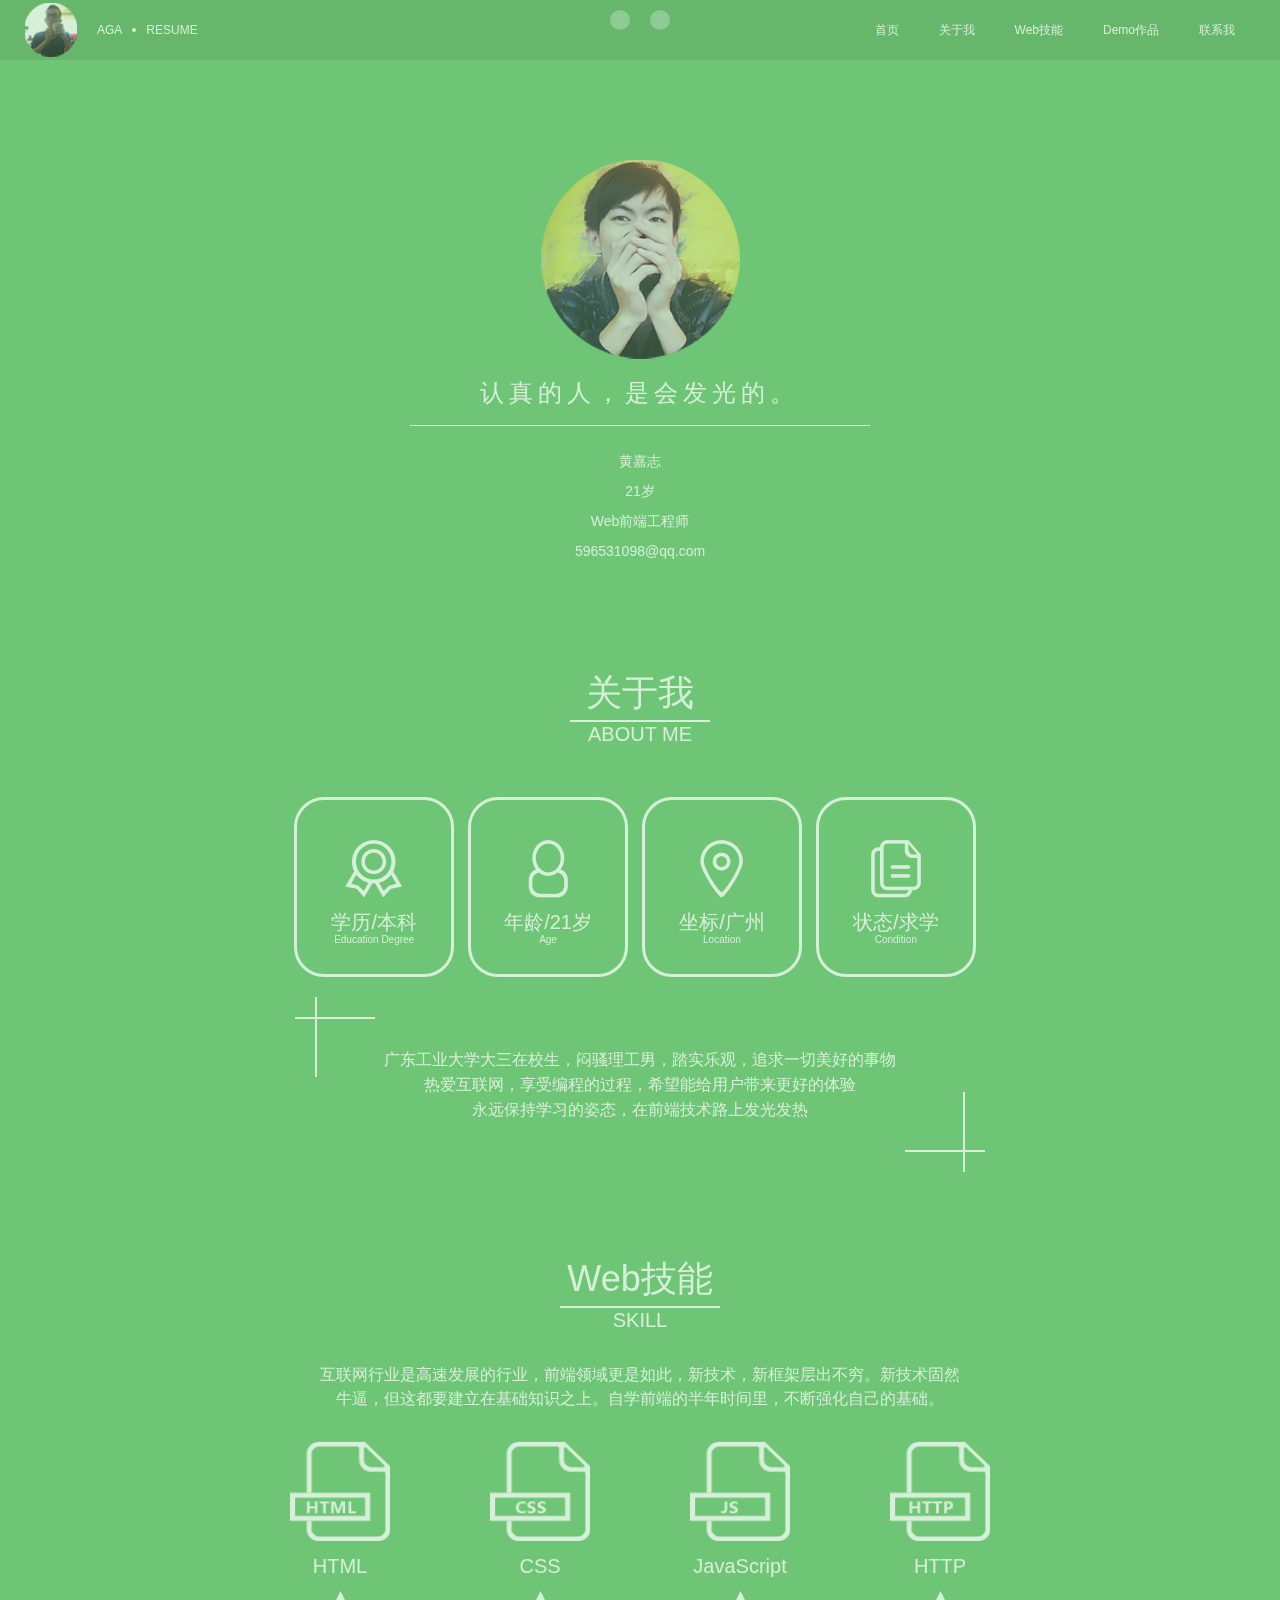
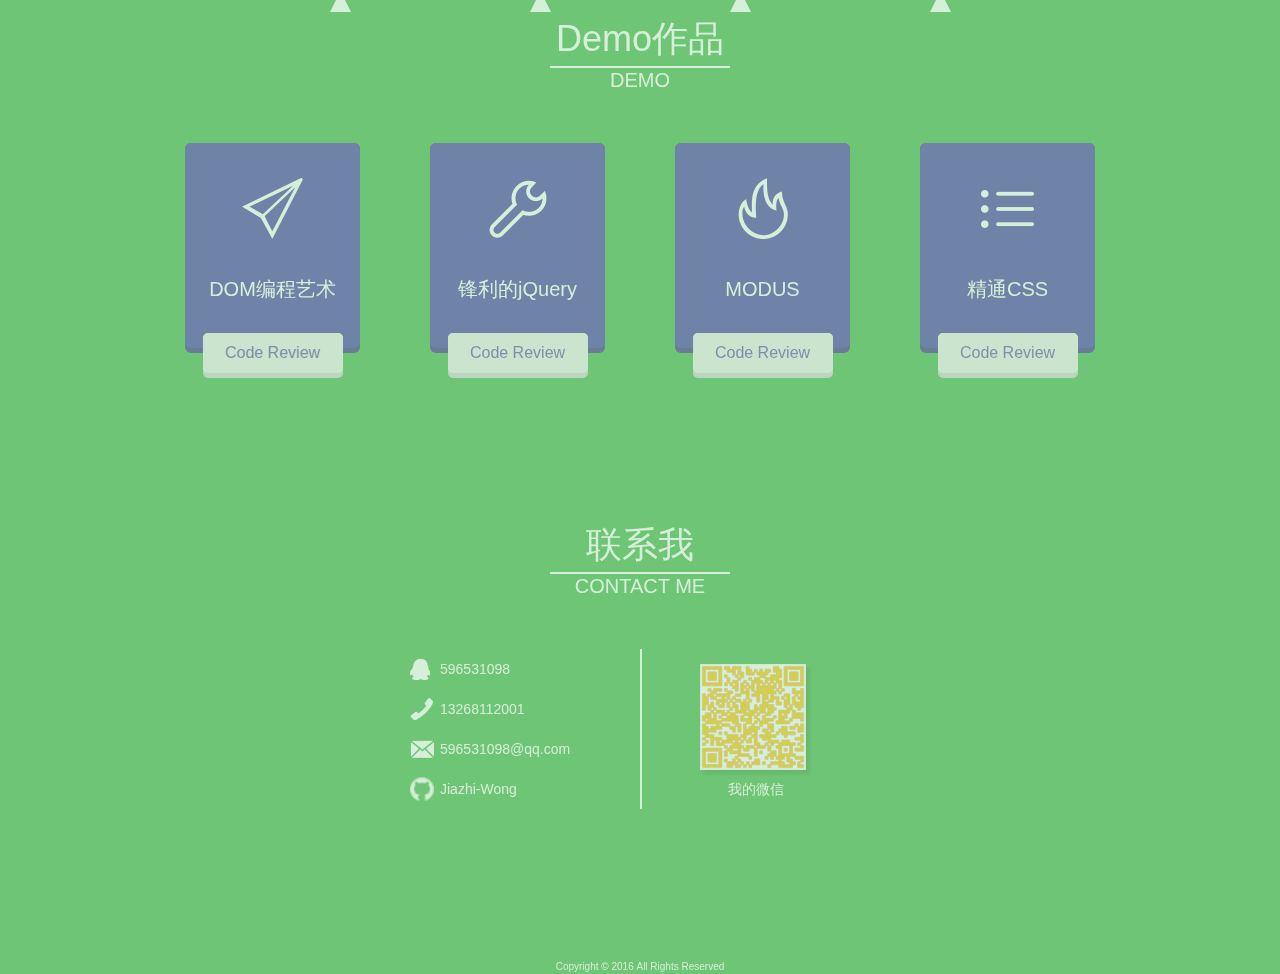
==== index.html @ 76257407 "resume online" ====
<!DOCTYPE html>
<html>

<head>
    <meta charset="UTF-8">
    <meta http-equiv="X-UA-Compatible" content="IE=edge,chrome=1">
    <meta name="viewport" content="width=device-width,initial-scale=1,user-scalable=no">
    <meta name="keywords" content="web前端,个人简历,前端开发">
    <meta name="description" content="黄嘉志的web前端工程师个人简历">
    <title>黄嘉志的前端简历</title>
    <link rel="stylesheet" type="text/css" href="css/master.css">
    <link rel="stylesheet" type="text/css" href="http://apps.bdimg.com/libs/jquery-fullPage/2.7.4/jquery.fullPage.css">
</head>

<body>
    <div id="loading">
        <div id="loading-center">
            <div class="object" id="object1"></div>
            <div class="object" id="object2"></div>
            <div class="object" id="object3"></div>
            <div class="object" id="object4"></div>
        </div>
    </div>
    <div id="container">
        <header>
        	<div class="smallHead"></div>
        	<div class="name">
        		<h1>
        			黄嘉志的前端简历
        		</h1>
        		<p>AGA</p>
        		<p>RESUME</p>
        	</div>
            <nav>
                <ul>
                    <li class="home"><a href="#home">首页</a></li>
                    <li class="about"><a href="#about">关于我</a></li>
                    <li class="skill"><a href="#skill">Web技能</a></li>
                    <li class="demo"><a href="#demo">Demo作品</a></li>
                    <li class="contact"><a href="#contact">联系我</a></li>
                </ul>
            </nav>
        </header>
        <div id="fullpage">
            <div class="section home">
            	<h2>首页</h2>
                <div class="head">
                	<img src="img/head.png" alt="这是我">
                </div>
                <div class="saying">
                	认真的人，是会发光的。
                </div>
                <div class="info">
                	<p>黄嘉志</p>
                	<p>21岁</p>
                	<p>Web前端工程师</p>
                	<p>596531098@qq.com</p>
                </div>
            </div>
            <div class="section about">
            	<div class="about-header">
            		<h2>关于我</h2>
            		<span>ABOUT ME</span>
            	</div>
                <div class="about-list">
                	<ul>
                		<li class="degree">
                			<div class="info">
                				<h3>学历/本科</h3>
                				<span>Education Degree</span>
                			</div>
                		</li>
                		<li class="age">
                			<div class="info">
                				<h3>年龄/21岁</h3>
                				<span>Age</span>
                			</div>
                		</li>
                		<li class="location">
                			<div class="info">
                				<h3>坐标/广州</h3>
                				<span>Location</span>
                			</div>
                		</li>
                		<li class="condition">
                			<div class="info">
                				<h3>状态/求学</h3>
                				<span>Condition</span>
                			</div>
                		</li>
                	</ul>
                </div>
				<div class="about-info">
					<div class="about-info-inner">
						<p>广东工业大学大三在校生，闷骚理工男，踏实乐观，追求一切美好的事物</p>
						<p>热爱互联网，享受编程的过程，希望能给用户带来更好的体验</p>
						<p>永远保持学习的姿态，在前端技术路上发光发热</p>
					</div>
				</div>
            </div>
            <div class="section skill">
				<div class="skill-header">
            		<h2>Web技能</h2>
            		<span>SKILL</span>
            	</div>
                <div class="skill-info">
                	<p>互联网行业是高速发展的行业，前端领域更是如此，新技术，新框架层出不穷。新技术固然牛逼，但这都要建立在基础知识之上。自学前端的半年时间里，不断强化自己的基础。</p>
                </div>
                <div class="skill-list">
                	<ul class="skill-outerUl">
                		<li class="html">
                			<div class="skill-icon"></div>
                			<h3>HTML</h3>
                			<div class="skill-arrow"></div>
                			<div class="skill-subInfo">
                				<ul>
                					<li>理解W3C标准</li>
                					<li>能够写出结构清晰，语义化的标签</li>
                					<li>了解HTML5</li>
                				</ul>
                			</div>
                		</li>
                		<li class="css">
                			<div class="skill-icon"></div>
                			<h3>CSS</h3>
                			<div class="skill-arrow"></div>
                			<div class="skill-subInfo">
                				<ul>
                					<li>熟练使用CSS布局</li>
                					<li>掌握CSS3新属性</li>
                				</ul>
                			</div>
                		</li>
                		<li class="js">
                			<div class="skill-icon"></div>
                			<h3>JavaScript</h3>
                			<div class="skill-arrow"></div>
                			<div class="skill-subInfo">
                				<ul>
                					<li>深刻理解js各种概念，能写原生的js代码</li>
                					<li>掌握jQuery</li>
                					<li>掌握Ajax</li>
                				</ul>
                			</div>
                		</li>
                		<li class="http">
                			<div class="skill-icon"></div>
                			<h3>HTTP</h3>
                			<div class="skill-arrow"></div>
                			<div class="skill-subInfo">
                				<ul>
                					<li>掌握HTTP协议</li>
                					<li>了解跨域技术</li>
                					<li>了解前后端配合</li>
                				</ul>
                			</div>
                		</li>
                	</ul>
                </div>
            </div>
            <div class="section demo">
                <div class="demo-header">
            		<h2>Demo作品</h2>
            		<span>DEMO</span>
            	</div>
            	<div class="demo-list">
            		<ul>
            			<li class="dom">
            				<div class="demo-shadow">
            					<div class="demo-icon"></div>
            					<h3>DOM编程艺术</h3>
            					<a href="demo/dom/index.html" class="demo-button">
            						<div class="button-inner">Code Review</div>
            					</a>
            				</div>
            			</li>
            			<li class="janeshop">
            				<div class="demo-shadow">
            					<div class="demo-icon"></div>
            					<h3>锋利的jQuery</h3>
            					<a href="demo/janeshop/index.html" class="demo-button">
            						<div class="button-inner">Code Review</div>
            					</a>
            				</div>
            			</li>
            			<li class="modus">
            				<div class="demo-shadow">
            					<div class="demo-icon"></div>
            					<h3>MODUS</h3>
            					<a href="demo/modus/index.html" class="demo-button">
            						<div class="button-inner">Code Review</div>
            					</a>
            				</div>
            			</li>
            			<li class="roma">
            				<div class="demo-shadow">
            					<div class="demo-icon"></div>
            					<h3>精通CSS</h3>
            					<a href="demo/roma/index.html" class="demo-button">
            						<div class="button-inner">Code Review</div>
            					</a>
            				</div>
            			</li>
            		</ul>
            	</div>
            </div>
            <div class="section contact">
                <div class="contact-header">
            		<h2>联系我</h2>
            		<span>CONTACT ME</span>
            	</div>
            	<div class="contact-info">
            		<div class="contact-detail">
            			<ul>
            				<li class="qq">
            					596531098
            				</li>
            				<li class="tel">
            					13268112001
            				</li>
            				<li class="mail">
            					596531098@qq.com
            				</li>
            				<li class="github">
            					<a href="https://github.com/Jiazhi-Wong">Jiazhi-Wong</a>
            				</li>
            			</ul>
            		</div>
            		<div class="contact-wechat">
            			<img src="img/qr.png" alt="这是我的微信二维码">
            			<span>我的微信</span>
            		</div>
            	</div>
            	<div class="contact-footer">
            		Copyright&nbsp;©&nbsp;2016&nbsp;All Rights Reserved 
            	</div>
            </div>
        </div>
    </div>
    <!-- 引入cdn库文件 -->
    <script type="text/javascript" src="http://apps.bdimg.com/libs/jquery/1.11.3/jquery.min.js"></script>
    <script type="text/javascript" src="http://apps.bdimg.com/libs/jquery-fullPage/2.7.4/jquery.fullPage.min.js"></script>
    <!-- <script type="text/javascript" src="http://apps.bdimg.com/libs/jquery-fullPage/2.7.4/vendors/jquery.easings.min.js"></script> -->
    <!-- 将所有js文件合并成一个文件 -->
    <script type="text/javascript" src="js/main.js"></script>
</body>

</html>
---- css/master.css ----
/* reset */
/* 最后换成现有的元素 */
html,body,div,p,header,nav,ul,li,h1,h2,h3,span {
	margin: 0;
	padding: 0;
}

a {
	color: #fff;
	text-decoration: none;
}

h2 {
	font-size: 36px;
	font-weight: normal;
}

h3 {
	font-size: 20px;
	font-weight: normal;
}

ol,ul {
	list-style: none;
}

body {
	color: #fff;
	font: 14px/1.5 "Microsoft Yahei", Helvetica, "微软雅黑", Arial, sans-serif;
	background-color: rgb(110, 197, 117);

	/* 背景颜色的渐变效果 */
	-webkit-transition: background-color 600ms linear;
	-moz-transition: background-color 600ms linear;
	-o-transition: background-color 600ms linear;
	-ms-transition: background-color 600ms linear;
	transition: background-color 600ms linear;
}

/* 设置页面loading的样式 */
#loading {
	position: relative;
	background-color: #CF4A30;
	width: 100%;
	height: 100%;
	z-index: 999;
	opacity: 1;
}

#loading-center {
	position: absolute;
	width: 60px;
	height: 60px;
	left: 50%;
	top: 50%;
	margin-top: -30px;
	margin-left: -30px;
	-moz-animation: loading-center 1s infinite;
	-webkit-animation: loading-center 1s infinite;
	animation: loading-center 1s infinite;
}

/* loading旋转效果 */
@-webkit-keyframes loading-center {
	100% {
		-ms-transform: rotate(360deg);	
		-moz-transform: rotate(360deg);
		-webkit-transform: rotate(360deg);
		transform: rotate(360deg);
	}
}

@keyframes loading-center {
	100% {
		-ms-transform: rotate(360deg);	
		-moz-transform: rotate(360deg);
		-webkit-transform: rotate(360deg);
		transform: rotate(360deg);
	}
}

#loading-center .object {
	float: left;
	background: white;
	width: 20px;
	height: 20px;
	margin-right: 20px;
	margin-bottom: 20px;
	border-radius: 50%;
}
#loading-center .object:nth-child(2n+0) {
	margin-right: 0px;
}

#object1 {
	-moz-animation: object1 1s infinite;
	-webkit-animation: object1 1s infinite;
	animation: object1 1s infinite;
}
#object2 {
	-moz-animation: object2 1s infinite;
	-webkit-animation: object2 1s infinite;
	animation: object2 1s infinite;
}	
#object3 {
	-moz-animation: object3 1s infinite;
	-webkit-animation: object3 1s infinite;
	animation: object3 1s infinite;
}		
#object4{
	-moz-animation: object4 1s infinite;
	-webkit-animation: object4 1s infinite;
	animation: object4 1s infinite;
}

/* loading效果动画 */
@-webkit-keyframes object1{
50% {
    -moz-transform: translate(20px,20px); 
   	-webkit-transform: translate(20px,20px);
    transform: translate(20px,20px);
	}
}		
@keyframes object1{
50% {
     -moz-transform: translate(20px,20px); 
   	-webkit-transform: translate(20px,20px);
    transform: translate(20px,20px);
	}
}

@-webkit-keyframes object2{
50% {
    -moz-transform: translate(-20px,20px); 
   	-webkit-transform: translate(-20px,20px);
    transform: translate(-20px,20px);
	}
}		
@keyframes object2{
50% {
    -moz-transform: translate(-20px,20px); 
   	-webkit-transform: translate(-20px,20px);
    transform: translate(-20px,20px);
	}
}

@-webkit-keyframes object3{
50% {
    -moz-transform: translate(20px,-20px); 
   	-webkit-transform: translate(20px,-20px);
    transform: translate(20px,-20px);
	}
}		
@keyframes object3{
50% {
    -moz-transform: translate(20px,-20px); 
   	-webkit-transform: translate(20px,-20px);
    transform: translate(20px,-20px);
	}
}

@-webkit-keyframes object4{
50% {
    -moz-transform: translate(-20px,-20px); 
   	-webkit-transform: translate(-20px,-20px);
    transform: translate(-20px,-20px);
	}
}		
@keyframes object4{
50% {
    -moz-transform: translate(-20px,-20px); 
   	-webkit-transform: translate(-20px,-20px);
    transform: translate(-20px,-20px);
	}
}

#container {
	opacity: 0;
}

/* 设置头部的样式 */
header {
	position: fixed;
	top: 0;
	width: 100%;
	height: 60px;
	z-index: 100;
	font-size: 12px;
	background-color: rgba(0, 0, 0, .1);
}

header .smallHead {
	float: left;
	width: 52px;
	height: 54px;
	margin: 3px 0 3px 25px;
	background: url('../img/smallHeadpic.png') no-repeat;
}

header .name h1 {
	height: 0;
	text-indent: -9999px;
}

header .name p {
	float: left;
	height: 20px;
	line-height: 20px;
	margin-top: 20px;
	margin-left: 20px;
	margin-right: 10px;
}

header .name p:nth-child(3) {
	margin-left: 0;
	padding-left: 14px;
	background: url('../img/dot.png') no-repeat left center;
}

/* 设置导航栏样式 */
header nav {
	position: absolute;
	top: 0;
	right: 25px;
}

header nav li {
	float: left;
}

header nav li:hover {
	border-bottom: 2px #fff solid;
}

body#home nav li.home {
	border-bottom: 2px #fff solid;
}
body#about nav li.about {
	border-bottom: 2px #fff solid;
}
body#skill nav li.skill {
	border-bottom: 2px #fff solid;
}
body#demo nav li.demo {
	border-bottom: 2px #fff solid;
}
body#contact nav li.contact {
	border-bottom: 2px #fff solid;
}

header nav li a {
	display: block;
	height: 60px;
	line-height: 60px;
	padding: 0 20px;
}

/* 设置fullpage */
#fullpage {
	margin: 0 auto;
	width: 90%;
}

.section {
	padding-top: 60px;
}

/* 设置首页样式 */
#fullpage .home > div {
	margin: 0 auto;
}

body #fullpage .home h2 {
	border: none;
	text-indent: -9999px;
	height: 0;
}

#fullpage .home .head {
	width: 199px;
	height: 199px;
	margin-top: 100px;
	border-radius: 50%;

	animation: shining 1s infinite;
}

/* 首页头像闪亮 */
@keyframes shining {
50% {
    box-shadow: 0 0 30px 10px #DCE274;
	}
}

#fullpage .home .saying {
	width: 40%;
	height: 50px;
	margin-top: 16px;
	border-bottom: 1px #fff solid;
	font-size: 24px;
	text-align: center;
	letter-spacing: 5px;
}

#fullpage .home .info {
	width: 50%;
	margin-top: 20px;
	font-size: 14px;
	text-align: center;
}

#fullpage .home .info p {
	height: 30px;
	line-height: 30px;
}

/* 设置关于我的样式 */
#fullpage .section > div {
	margin: 0 auto;
} 

#fullpage .section span {
	font-weight: lighter;
}

#fullpage .section .about-header {
	width: 140px;
	margin-top: 40px;
	text-align: center;
}

#fullpage .section h2 {
	border-bottom: 2px #fff solid;
}

#fullpage .section span {
	font-size: 20px	;
	line-height: 25px;
}

#fullpage .about-list ul {
	margin-top: 50px;
	height: 180px;
	text-align: center;
}

#fullpage .about-list li {
	display: inline-block;
	box-sizing: border-box;
	width: 160px;
	height: 180px;
	margin-right: 10px;
	padding-top: 110px;
	border: 3px #fff solid;
	border-radius: 30px;
}

#fullpage .about-list li.degree {
	background: url('../img/degree.png') no-repeat center 40px;
}
#fullpage .about-list li.age {
	background: url('../img/age.png') no-repeat center 40px;
}
#fullpage .about-list li.location {
	background: url('../img/location.png') no-repeat center 40px;
}
#fullpage .about-list li.condition {
	background: url('../img/condition.png') no-repeat center 40px;
}


#fullpage .about-list .info h3 {
	height: 25px;
	line-height: 25px;
}
#fullpage .about-list .info span {
	display: block;
	font-size: 10px;
	line-height: 10px;
}

#fullpage .about .about-info {
	position: relative;
	width: 650px;
	margin-top: 40px;
	font-size: 16px;
	text-align: center;
}

#fullpage .about .about-info-inner {
	position: relative;
	padding: 30px 0;
}

#fullpage .about-info:before,#fullpage .about-info:after,#fullpage .about-info-inner:before,#fullpage .about-info-inner:after {
	position: absolute;
	width: 80px;
	height: 80px;
	content: "";
}

#fullpage .about-info:before {
	top: 0;
	left: -20px;
	border-top: 2px #fff solid;
}
#fullpage .about-info-inner:before {
	top: -20px;
	left: 0;
	border-left: 2px #fff solid;
}
#fullpage .about-info:after {
	bottom: 0;
	right: -20px;
	border-bottom: 2px #fff solid;
}
#fullpage .about-info-inner:after {
	bottom: -20px;
	right: 0;
	border-right: 2px #fff solid;
}

#fullpage .about .about-info p {
	height: 25px;
	line-height: 25px;
}

/* 设置web技能的样式 */
#fullpage .section .skill-header {
	width: 160px;
	margin-top: 40px;
	text-align: center;
}

#fullpage .skill .skill-info {
	width: 650px;
	margin-top: 30px;
	font-size: 16px;
	text-align: center;
}

#fullpage .skill .skill-list {
	width: 800px;
	margin-top: 30px;
	text-align: center;
}

#fullpage .skill .skill-outerUl > li {
	float: left;
	width: 200px;
}

#fullpage .skill .skill-list .skill-icon {
	width: 100px;
	height: 100px;
	margin: 0 auto;
	cursor: pointer;
	background-size: 100px 100px;
	transition: transform .5s ease;
}

#fullpage li:hover .skill-icon {
	transform: scale(1.1);
}

#fullpage li.html .skill-icon {
	background: url('../img/html-icon.png') no-repeat;
}
#fullpage li.css .skill-icon {
	background: url('../img/css-icon.png') no-repeat;
}
#fullpage li.js .skill-icon {
	background: url('../img/js-icon.png') no-repeat;
}
#fullpage li.http .skill-icon {
	background: url('../img/http-icon.png') no-repeat;
}

#fullpage .skill-list h3 {
	margin: 10px 0;
}

#fullpage .skill-list .skill-arrow {
	width: 21px;
	height: 21px;
	margin: 0 auto;
	background: url('../img/arrow.png') no-repeat;
	transition: transform .5s ease;
}

#fullpage .skill-list li:hover .skill-arrow {
	transform: rotate(180deg);
}

#fullpage .skill-list .skill-subInfo {
	display: none;
	width: 200px;
	margin-top: 20px;
	margin-left: -50px;
	padding: 20px 50px 20px 60px;
	background: #fff;
	border-radius: 20px;
}

#fullpage .skill-list li:hover .skill-subInfo {
	display: block;
}

#fullpage .skill-subInfo ul {
	list-style: disc;
	text-align: left;
	color: #4dc8e5;
}

#fullpage .skill-subInfo ul li {
	line-height: 23px;
	font-size: 16px;
}

/* 设置demo的样式 */
#fullpage .demo {
	text-align: center;
}

#fullpage .demo .demo-header {
	width: 180px;
	margin-top: 70px;
}

#fullpage .demo .demo-list {
	position: relative;
	width: 980px;
	margin-top: 50px;
	padding-bottom: 25px;
	overflow: hidden;
}

#fullpage .demo-list li {
	float: left;
	width: 175px;
	height: 210px;
	margin: 0 35px;
	background: #6861a5;
	border-radius: 6px;
}

#fullpage .demo-list .demo-shadow {
	width: 175px;
	height: 205px;
	background: #7067bb;
	border-radius: 6px;
}

#fullpage .demo-list .demo-icon {
	width: 61px;
	height: 61px;
	margin: 0 auto;
	padding: 40px 0 30px;
}

#fullpage .demo-list li.dom .demo-icon {
	background: url('../img/dom-icon.png') no-repeat 50%;
}
#fullpage .demo-list li.janeshop .demo-icon {
	background: url('../img/janeshop-icon.png') no-repeat 50%;
}
#fullpage .demo-list li.modus .demo-icon {
	background: url('../img/modus-icon.png') no-repeat 50%;
}
#fullpage .demo-list li.roma .demo-icon {
	background: url('../img/roma-icon.png') no-repeat 50%;
}

#fullpage .demo-list a.demo-button {
	display: block;
	position: absolute;
	bottom: 0;
	width: 140px;
	height: 45px;
	margin-left: 17.5px;
	background: #dbdbdb;
	border-radius: 5px;
}

#fullpage .demo-list a.demo-button .button-inner {
	width: 140px;
	height: 40px;
	background: #f0f0f0;
	border-radius: 5px;
	color: #8678c3;
	font-size: 16px;
	line-height: 40px;
}

#fullpage .demo-list a.demo-button:hover {
	background: #7a6fd7;
}

#fullpage .demo-list a.demo-button:hover .button-inner {
	color: #fff;
	background: #8b7ff4;
}

/* 设置联系我的样式 */
#fullpage .contact {
	text-align: center;
}

#fullpage .contact .contact-header {
	width: 180px;
	margin-top: 80px;
}

#fullpage .contact .contact-info {
	width: 460px;
	height: 160px;
	margin-top: 50px;
	overflow: hidden;
}

#fullpage .contact-info > div {
	float: left;
	width: 230px;
	height: 160px;
	box-sizing: border-box;	
}

#fullpage .contact-info .contact-detail li {
	height: 40px;
	line-height: 40px;
	padding-left: 30px;
	text-align: left;
}

#fullpage .contact-info .contact-detail li.qq {
	background: url('../img/qq-icon.png') no-repeat left 50%;
}
#fullpage .contact-info .contact-detail li.tel {
	background: url('../img/tel-icon.png') no-repeat left 50%;
}
#fullpage .contact-info .contact-detail li.mail {
	background: url('../img/mail-icon.png') no-repeat left 50%;
}
#fullpage .contact-info .contact-detail li.github {
	background: url('../img/github-icon.png') no-repeat left 50%;
	background-size: 24px;
}

#fullpage .contact-info .contact-wechat {
	border-left: 2px #fff solid;
	padding-top: 15px;
}

#fullpage .contact-wechat img {
	display: block;
	margin: 0 auto;
}

#fullpage .contact-wechat span {
	display: block;
	margin: 0 auto;
	font-size: 14px;
}

#fullpage .contact .contact-footer {
	margin-top: 150px;
	font-size: 10px;
}

/* 设置导航小圆点的样式 */
#fp-nav span {
	background-color: rgba(255, 255, 255, .5)!important;
}

#fp-nav .active span {
	background-color: rgba(255, 255, 255, 1)!important;
}
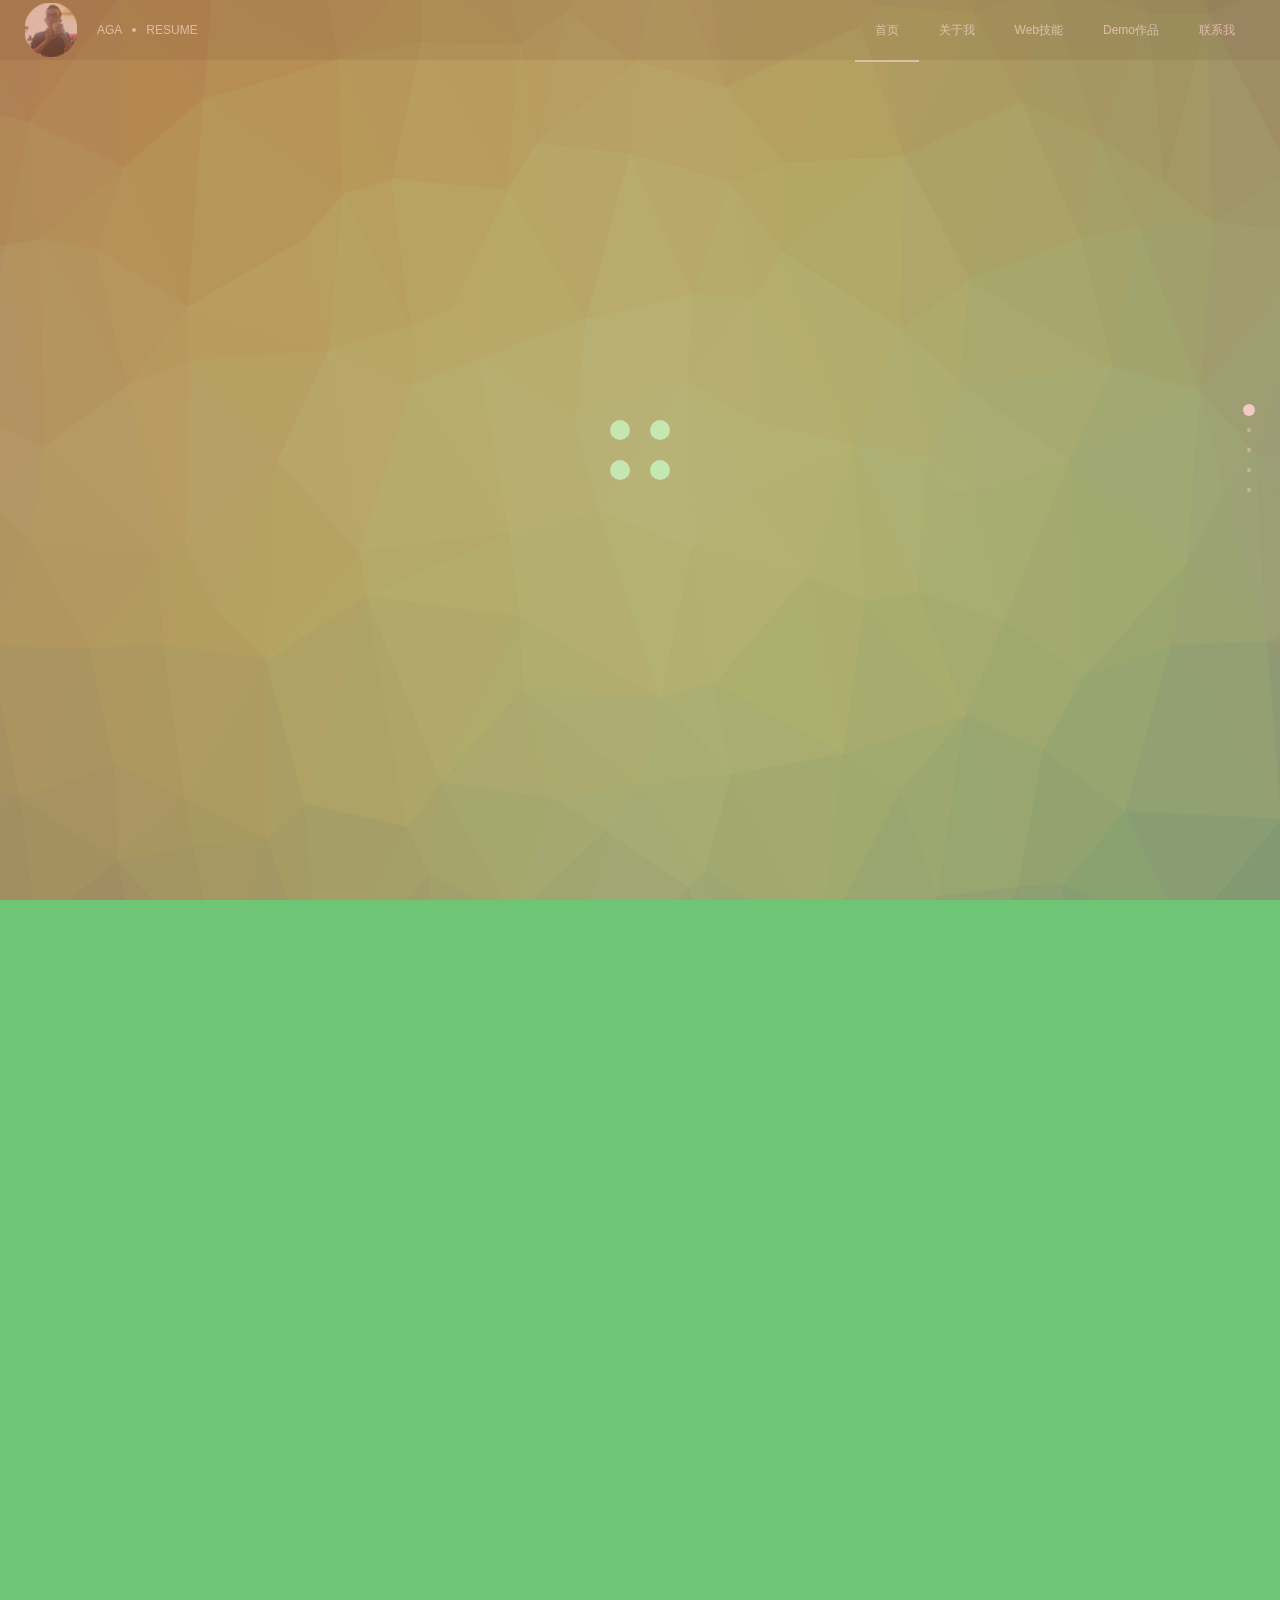
==== commit 56bc955d: "添加了库文件" ====
--- a/index.html
+++ b/index.html
@@ -9,7 +9,7 @@
     <meta name="description" content="黄嘉志的web前端工程师个人简历">
     <title>黄嘉志的前端简历</title>
     <link rel="stylesheet" type="text/css" href="css/master.css">
-    <link rel="stylesheet" type="text/css" href="http://apps.bdimg.com/libs/jquery-fullPage/2.7.4/jquery.fullPage.css">
+    <link rel="stylesheet" type="text/css" href="css/jquery.fullPage.css">
 </head>
 
 <body>
@@ -238,8 +238,8 @@
         </div>
     </div>
     <!-- 引入cdn库文件 -->
-    <script type="text/javascript" src="http://apps.bdimg.com/libs/jquery/1.11.3/jquery.min.js"></script>
-    <script type="text/javascript" src="http://apps.bdimg.com/libs/jquery-fullPage/2.7.4/jquery.fullPage.min.js"></script>
+    <script type="text/javascript" src="js/jquery-3.0.0.min.js"></script>
+    <script type="text/javascript" src="js/jquery.fullPage.min.js"></script>
     <!-- <script type="text/javascript" src="http://apps.bdimg.com/libs/jquery-fullPage/2.7.4/vendors/jquery.easings.min.js"></script> -->
     <!-- 将所有js文件合并成一个文件 -->
     <script type="text/javascript" src="js/main.js"></script>
--- a/css/master.css
+++ b/css/master.css
@@ -662,6 +662,7 @@
 	font-size: 14px;
 }
 
+/* bug */
 #fullpage .contact .contact-footer {
 	margin-top: 150px;
 	font-size: 10px;
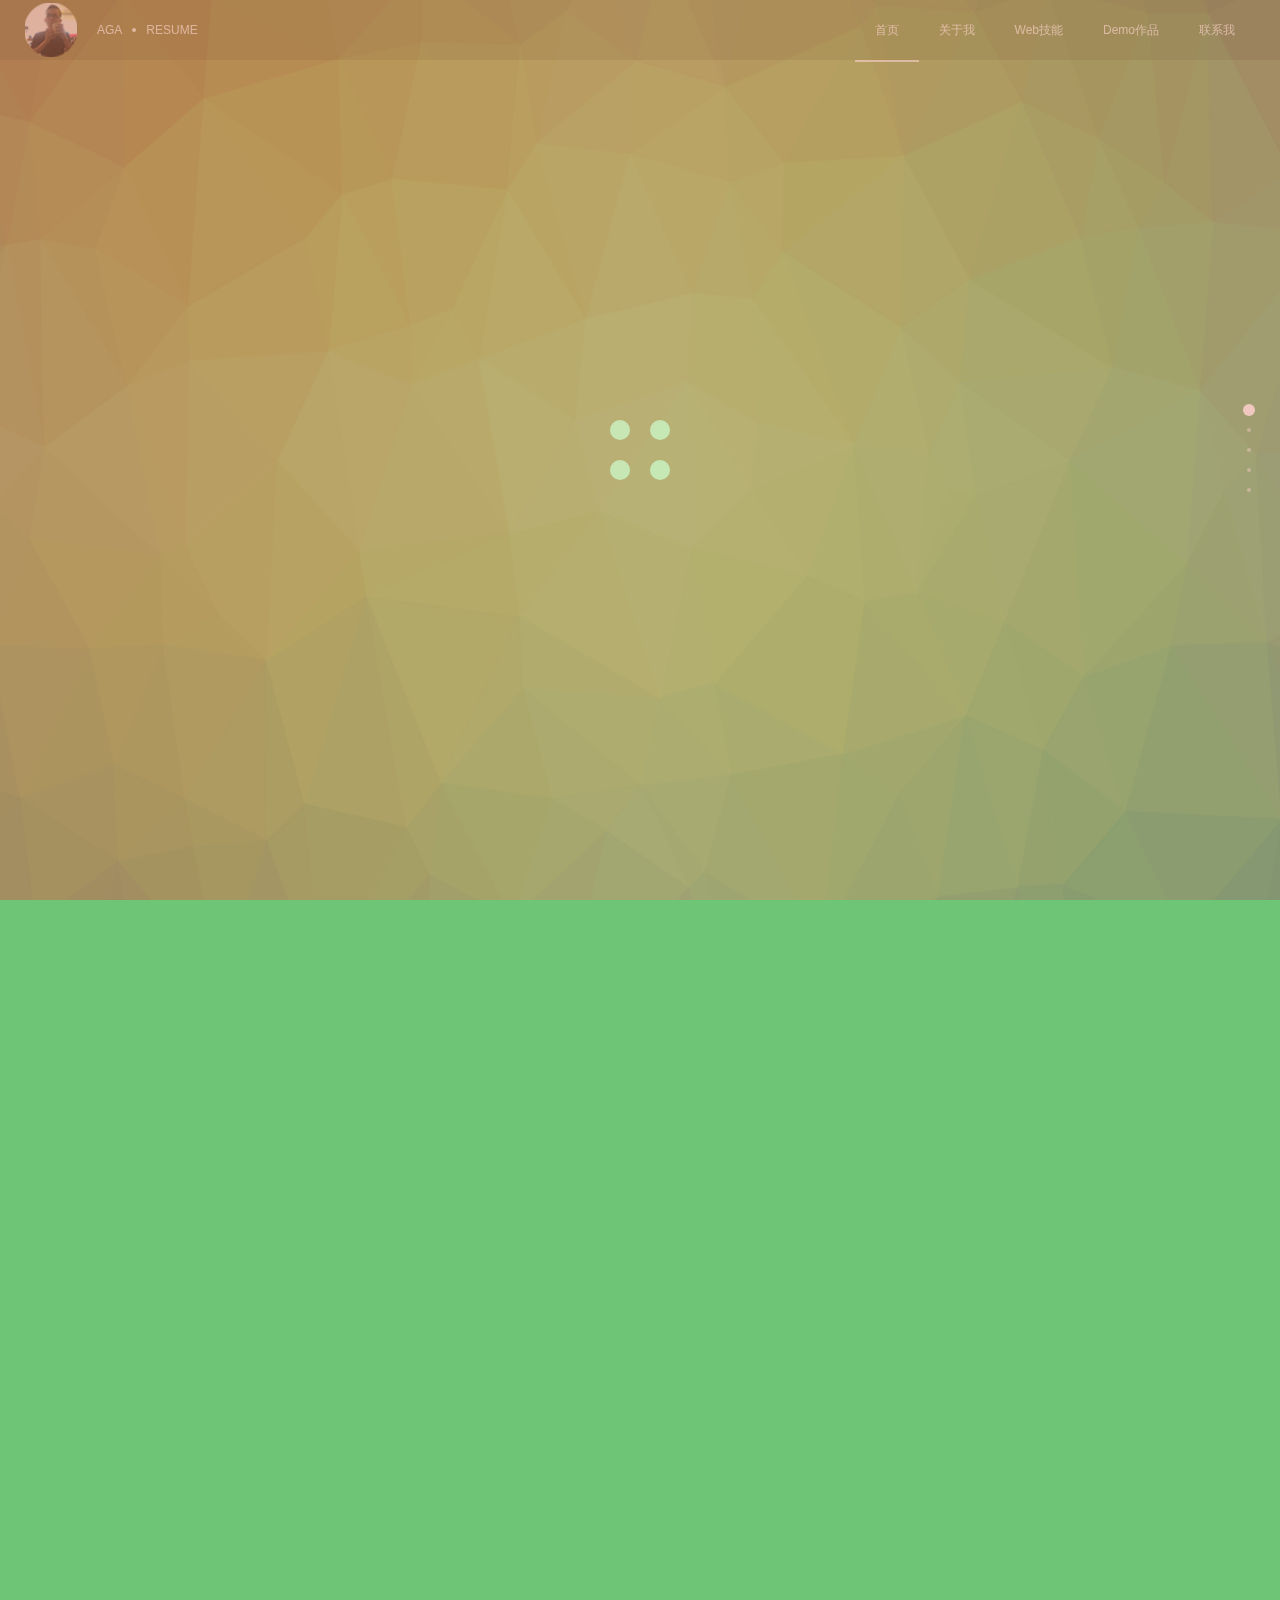
==== commit ae951621: "调整像素比" ====
--- a/index.html
+++ b/index.html
@@ -4,15 +4,16 @@
 <head>
     <meta charset="UTF-8">
     <meta http-equiv="X-UA-Compatible" content="IE=edge,chrome=1">
-    <meta name="viewport" content="width=device-width,initial-scale=1,user-scalable=no">
     <meta name="keywords" content="web前端,个人简历,前端开发">
     <meta name="description" content="黄嘉志的web前端工程师个人简历">
     <title>黄嘉志的前端简历</title>
+   
     <link rel="stylesheet" type="text/css" href="css/master.css">
     <link rel="stylesheet" type="text/css" href="css/jquery.fullPage.css">
 </head>
 
-<body>
+<body class="fp-viewing">
+    <!-- loading的页面 -->
     <div id="loading">
         <div id="loading-center">
             <div class="object" id="object1"></div>
@@ -20,18 +21,21 @@
             <div class="object" id="object3"></div>
             <div class="object" id="object4"></div>
         </div>
+    <!-- loading的页面结束 -->
     </div>
+    <!-- 介绍页面 -->
     <div id="container">
-        <header>
+        <!-- 顶部fixed的导航条 -->
+        <div id="header">
         	<div class="smallHead"></div>
         	<div class="name">
         		<h1>
         			黄嘉志的前端简历
         		</h1>
         		<p>AGA</p>
-        		<p>RESUME</p>
+        		<p><a href="应聘前端实习_黄嘉志_13268112001.pdf" target="_blank">RESUME</a></p>
         	</div>
-            <nav>
+            <div id="nav">
                 <ul>
                     <li class="home"><a href="#home">首页</a></li>
                     <li class="about"><a href="#about">关于我</a></li>
@@ -39,8 +43,10 @@
                     <li class="demo"><a href="#demo">Demo作品</a></li>
                     <li class="contact"><a href="#contact">联系我</a></li>
                 </ul>
-            </nav>
-        </header>
+            </div>
+        </div>
+        <!-- 顶部fixed的导航条结束 -->
+        <!-- fullpage的页面 -->
         <div id="fullpage">
             <div class="section home">
             	<h2>首页</h2>
@@ -169,7 +175,7 @@
             				<div class="demo-shadow">
             					<div class="demo-icon"></div>
             					<h3>DOM编程艺术</h3>
-            					<a href="demo/dom/index.html" class="demo-button">
+            					<a href="demo/dom/index.html" target="_blank" class="demo-button">
             						<div class="button-inner">Code Review</div>
             					</a>
             				</div>
@@ -178,7 +184,7 @@
             				<div class="demo-shadow">
             					<div class="demo-icon"></div>
             					<h3>锋利的jQuery</h3>
-            					<a href="demo/janeshop/index.html" class="demo-button">
+            					<a href="demo/janeshop/index.html" target="_blank" class="demo-button">
             						<div class="button-inner">Code Review</div>
             					</a>
             				</div>
@@ -187,7 +193,7 @@
             				<div class="demo-shadow">
             					<div class="demo-icon"></div>
             					<h3>MODUS</h3>
-            					<a href="demo/modus/index.html" class="demo-button">
+            					<a href="demo/modus/index.html" target="_blank" class="demo-button">
             						<div class="button-inner">Code Review</div>
             					</a>
             				</div>
@@ -196,7 +202,7 @@
             				<div class="demo-shadow">
             					<div class="demo-icon"></div>
             					<h3>精通CSS</h3>
-            					<a href="demo/roma/index.html" class="demo-button">
+            					<a href="demo/roma/index.html" target="_blank" class="demo-button">
             						<div class="button-inner">Code Review</div>
             					</a>
             				</div>
@@ -222,7 +228,7 @@
             					596531098@qq.com
             				</li>
             				<li class="github">
-            					<a href="https://github.com/Jiazhi-Wong">Jiazhi-Wong</a>
+            					<a href="https://github.com/Jiazhi-Wong" target="_blank">Jiazhi-Wong</a>
             				</li>
             			</ul>
             		</div>
@@ -231,16 +237,17 @@
             			<span>我的微信</span>
             		</div>
             	</div>
-            	<div class="contact-footer">
+            	<!-- <div class="contact-footer">
             		Copyright&nbsp;©&nbsp;2016&nbsp;All Rights Reserved 
-            	</div>
+            	</div> -->
             </div>
         </div>
+        <!-- fullpage的页面结束 -->
     </div>
-    <!-- 引入cdn库文件 -->
-    <script type="text/javascript" src="js/jquery-3.0.0.min.js"></script>
+    <!-- 介绍页面结束 -->
+    <!-- 引入库文件 -->
+    <script type="text/javascript" src="js/jquery-1.12.0.min.js"></script>
     <script type="text/javascript" src="js/jquery.fullPage.min.js"></script>
-    <!-- <script type="text/javascript" src="http://apps.bdimg.com/libs/jquery-fullPage/2.7.4/vendors/jquery.easings.min.js"></script> -->
     <!-- 将所有js文件合并成一个文件 -->
     <script type="text/javascript" src="js/main.js"></script>
 </body>
--- a/css/master.css
+++ b/css/master.css
@@ -1,6 +1,5 @@
 /* reset */
-/* 最后换成现有的元素 */
-html,body,div,p,header,nav,ul,li,h1,h2,h3,span {
+html,body,div,p,ul,li,h1,h2,h3,span {
 	margin: 0;
 	padding: 0;
 }
@@ -179,7 +178,7 @@
 }
 
 /* 设置头部的样式 */
-header {
+#header {
 	position: fixed;
 	top: 0;
 	width: 100%;
@@ -187,9 +186,10 @@
 	z-index: 100;
 	font-size: 12px;
 	background-color: rgba(0, 0, 0, .1);
-}
-
-header .smallHead {
+	filter: progid:DXImageTransform.Microsoft.Gradient(startColorstr=#19000000, endColorstr=#19000000); /* ie hack */
+}
+
+#header .smallHead {
 	float: left;
 	width: 52px;
 	height: 54px;
@@ -197,12 +197,12 @@
 	background: url('../img/smallHeadpic.png') no-repeat;
 }
 
-header .name h1 {
+#header .name h1 {
 	height: 0;
 	text-indent: -9999px;
 }
 
-header .name p {
+#header .name p {
 	float: left;
 	height: 20px;
 	line-height: 20px;
@@ -211,44 +211,55 @@
 	margin-right: 10px;
 }
 
-header .name p:nth-child(3) {
+#header .name > p + p {
 	margin-left: 0;
-	padding-left: 14px;
+	margin-top: 0;
+}
+
+#header .name > p + p a {
+	display: block;
+	height: 60px;
+	line-height: 60px;
+	padding: 0 14px;
 	background: url('../img/dot.png') no-repeat left center;
 }
 
+#header .name > p + p a:hover {
+	border-bottom: 2px #fff solid;
+}
+
 /* 设置导航栏样式 */
-header nav {
+#header #nav {
 	position: absolute;
 	top: 0;
 	right: 25px;
 }
 
-header nav li {
+#header #nav li {
 	float: left;
 }
 
-header nav li:hover {
-	border-bottom: 2px #fff solid;
-}
-
-body#home nav li.home {
-	border-bottom: 2px #fff solid;
-}
-body#about nav li.about {
-	border-bottom: 2px #fff solid;
-}
-body#skill nav li.skill {
-	border-bottom: 2px #fff solid;
-}
-body#demo nav li.demo {
-	border-bottom: 2px #fff solid;
-}
-body#contact nav li.contact {
-	border-bottom: 2px #fff solid;
-}
-
-header nav li a {
+#header #nav li:hover {
+	border-bottom: 2px #fff solid;
+}
+
+body#home #nav li.home {
+	border-bottom: 2px #fff solid;
+}
+body#about #nav li.about {
+	border-bottom: 2px #fff solid;
+}
+body#skill #nav li.skill {
+	border-bottom: 2px #fff solid;
+}
+body#demo #nav li.demo {
+	border-bottom: 2px #fff solid;
+}
+body#contact #nav li.contact {
+	border-bottom: 2px #fff solid;
+}
+
+#header #nav li a {
 	display: block;
 	height: 60px;
 	line-height: 60px;
@@ -293,7 +304,7 @@
 }
 
 #fullpage .home .saying {
-	width: 40%;
+	width: 350px;
 	height: 50px;
 	margin-top: 16px;
 	border-bottom: 1px #fff solid;
@@ -339,7 +350,9 @@
 }
 
 #fullpage .about-list ul {
+	margin: 0 auto;
 	margin-top: 50px;
+	width: 700px;
 	height: 180px;
 	text-align: center;
 }
@@ -614,7 +627,7 @@
 #fullpage .contact .contact-info {
 	width: 460px;
 	height: 160px;
-	margin-top: 50px;
+	margin-top: 70px;
 	overflow: hidden;
 }
 
@@ -662,17 +675,24 @@
 	font-size: 14px;
 }
 
-/* bug */
+/* 设置footer的样式
 #fullpage .contact .contact-footer {
-	margin-top: 150px;
+	position: absolute;
+	bottom: 50px;
+	left: 50%;
+	width: 300px;
+	margin-left: -150px;
 	font-size: 10px;
-}
+} */
 
 /* 设置导航小圆点的样式 */
-#fp-nav span {
-	background-color: rgba(255, 255, 255, .5)!important;
-}
-
-#fp-nav .active span {
-	background-color: rgba(255, 255, 255, 1)!important;
-}+.fp-viewing #fp-nav span {
+	background-color: rgba(255, 255, 255, .5);
+	filter: progid:DXImageTransform.Microsoft.Gradient(startColorstr=#7FFFFFFF, endColorstr=#7FFFFFFF); /* ie hack */
+}
+
+.fp-viewing #fp-nav .active span {
+	background-color: rgba(255, 255, 255, 1);
+	filter: progid:DXImageTransform.Microsoft.Gradient(startColorstr=#7FFFFFFF, endColorstr=#7FFFFFFF); /* ie hack */
+}
+
